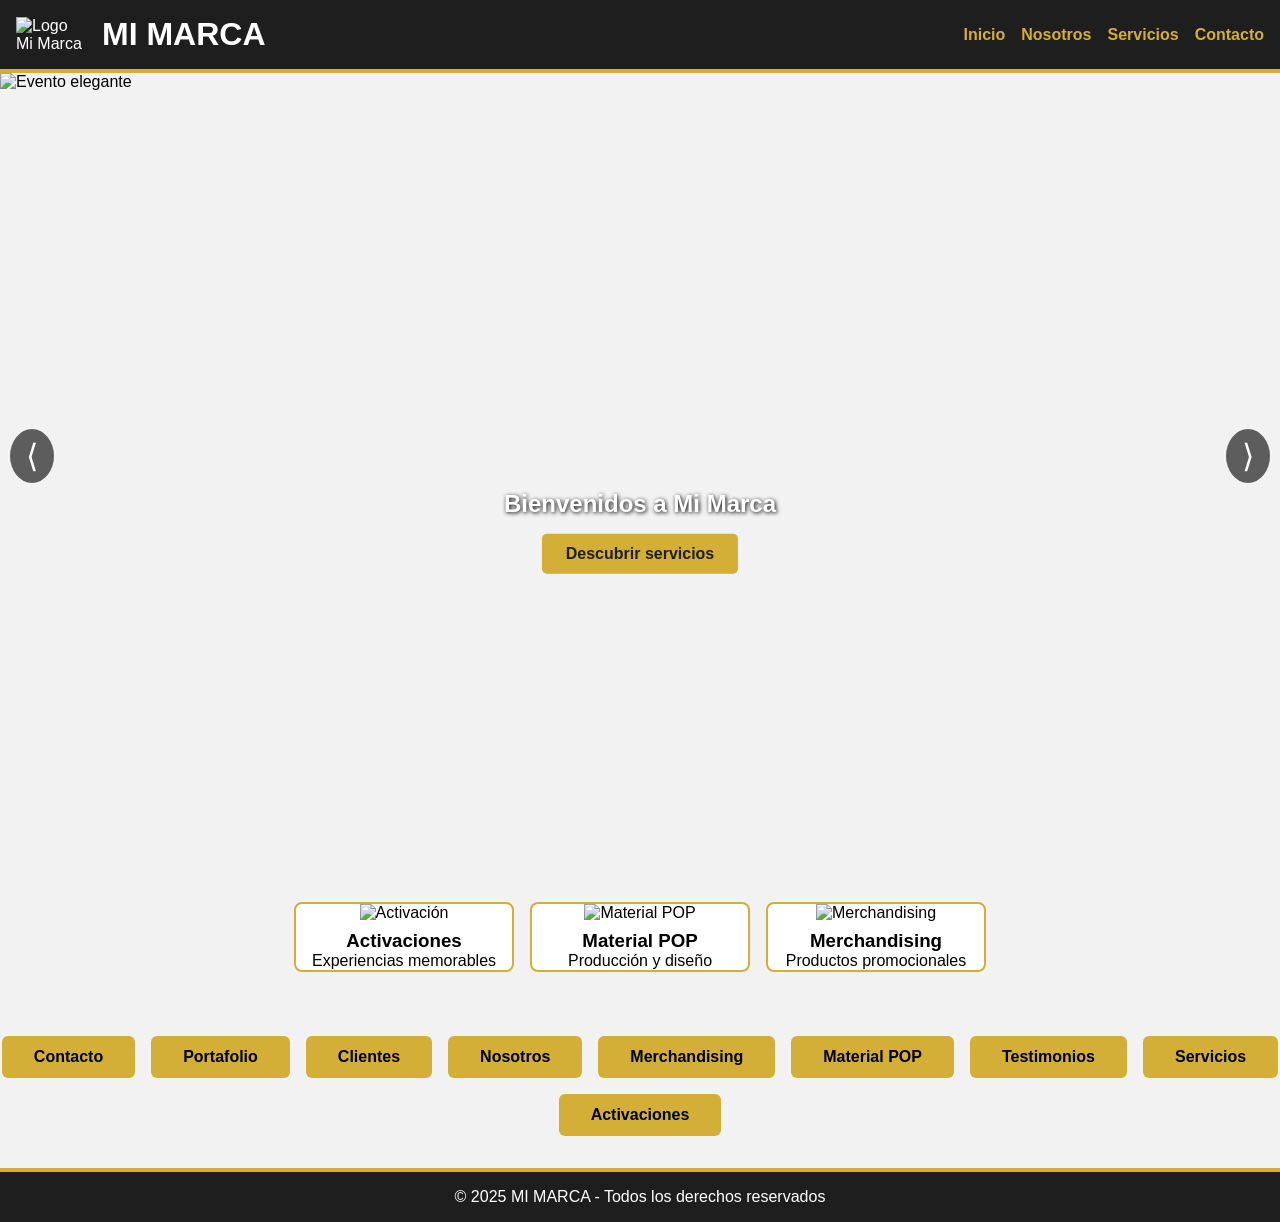
==== index.html @ 252ac0ea "Agregar index en la raiz para GitHub Pages" ====
<!DOCTYPE html>
<html lang="es">
<head>
    <meta charset="UTF-8" />
    <meta name="viewport" content="width=device-width, initial-scale=1.0"/>
    <title>Inicio - MI MARCA</title>
    <link rel="stylesheet" href="../css/index.css">
</head>
<body>
    <header>
        <div class="logo">
            <img src="../imagenes/Logo.jpg" alt="Logo Mi Marca" class="logo-img">
            <h1>MI MARCA</h1>
        </div>
        <nav>
            <ul>
                <li><a href="index.html">Inicio</a></li>
                <li><a href="nosotros.html">Nosotros</a></li>
                <li><a href="servicios.html">Servicios</a></li>
                <li><a href="contacto.html">Contacto</a></li>
            </ul>
        </nav>
    </header>
    <main id="inicio">

    <section class="carousel">

        <button class="carousel-btn btn-prev">⟨</button>

        <div class="carousel-track">
            <section class="hero">
                <img src="../imagenes/Slide-1.jpg" alt="Evento elegante">
                <div class="hero-content">
                    <h2>Bienvenidos a Mi Marca</h2>
                    <button onclick="window.location.href='servicios.html'">
                        Descubrir servicios
                    </button>
                </div>
            </section>
            <section class="hero">
                <img src="../imagenes/Slide-2.jpg" alt="Evento corporativo">
                <div class="hero-content">
                    <h2>Activaciones Premium</h2>
                    <button onclick="window.location.href='activaciones.html'">
                        Ver activaciones
                    </button>
                </div>
            </section>

        </div>

        <button class="carousel-btn btn-next">⟩</button>

    </section>
    <section id="servicios" class="centrado">
        <div style="display: flex; flex-wrap: wrap; justify-content: center; gap: 1rem; margin: 2rem;">

            <div class="card">
                <img src="../imagenes/Activaciones.jpg" alt="Activación">
                <h3>Activaciones</h3>
                <p>Experiencias memorables</p>
            </div>

            <div class="card">
                <img src="../imagenes/Material-pop.jpg" alt="Material POP">
                <h3>Material POP</h3>
                <p>Producción y diseño</p>
            </div>

            <div class="card">
                <img src="../imagenes/Merchandising.jpg" alt="Merchandising">
                <h3>Merchandising</h3>
                <p>Productos promocionales</p>
            </div>

        </div>
    </section>
    <div class="centrado botones-navegacion">
            <label class="btn-label" onclick="window.location.href='contacto.html'">Contacto</label>
            <label class="btn-label" onclick="window.location.href='portafolio.html'">Portafolio</label>
            <label class="btn-label" onclick="window.location.href='clientes.html'">Clientes</label>
            <label class="btn-label" onclick="window.location.href='nosotros.html'">Nosotros</label>
            <label class="btn-label" onclick="window.location.href='merchandising.html'">Merchandising</label>
            <label class="btn-label" onclick="window.location.href='material-pop.html'">Material POP</label>
            <label class="btn-label" onclick="window.location.href='testimonio.html'">Testimonios</label>
            <label class="btn-label" onclick="window.location.href='servicios.html'">Servicios</label>
            <label class="btn-label" onclick="window.location.href='activaciones.html'">Activaciones</label>
    </div>

    </main>

    <footer id="contacto">
        <p>© 2025 MI MARCA - Todos los derechos reservados</p>
    </footer>

    <script src="../javascript/index.js"></script>
</body>
</html>
---- css/index.css ----
* {
  box-sizing: border-box;
  font-family: 'Open Sans', sans-serif;
  margin: 0;
  padding: 0;
}

body {
  background-color: #f2f2f2;
}

header {
  background-color: #1e1e1e;
  color: white;
  padding: 1rem;
  display: flex;
  justify-content: space-between;
  align-items: center;
  flex-wrap: wrap;
  border-bottom: 4px solid #d4af37; /* dorado */
}

header .logo {
  display: flex;
  align-items: center;
  gap: 1rem;
}

header nav ul {
  list-style: none;
  display: flex;
  gap: 1rem;
}

header nav a {
  color: #d4af37;
  text-decoration: none;
  font-weight: bold;
}

.carousel {
  position: relative;
  overflow: hidden;
  height: 85vh;
  width: 100vw;
}

.carousel-track {
  display: flex;
  height: 100%;
  width: 100%;
  transition: transform 0.8s ease-in-out;
}

.hero {
  min-width: 100vw;
  height: 100%;
  position: relative;
}

.hero img {
  width: 100%;
  height: 100%;
  object-fit: cover;
}

.carousel-btn {
  position: absolute;
  top: 50%;
  transform: translateY(-50%);
  z-index: 100;
  background-color: rgba(30, 30, 30, 0.7);
  color: white;
  border: none;
  font-size: 2rem;
  padding: 0.5rem 1rem;
  cursor: pointer;
  border-radius: 50%;
}

.btn-prev { left: 10px; }
.btn-next { right: 10px; }

.hero-content {
  position: absolute;
  top: 60%;
  left: 50%;
  transform: translate(-50%, -50%);
  text-align: center;
}

.hero-content h2 {
  margin-bottom: 1rem;
  color: white;
  text-shadow: 1px 1px 4px #000;
}

.hero-content button {
  background-color: #d4af37;
  color: #1e1e1e;
  border: none;
  padding: 0.7rem 1.5rem;
  font-size: 1rem;
  border-radius: 5px;
  cursor: pointer;
  font-weight: bold;
}

.hero-content button:hover {
  background-color: #b9902f;
}

.centrado {
  display: flex;
  justify-content: center;
  flex-wrap: wrap;
  gap: 1rem;
  margin: 2rem 0;
}

.card {
  width: 220px;
  background-color: #fff;
  border-radius: 8px;
  border: 2px solid #d4af37;
  overflow: hidden;
  text-align: center;
  transition: transform 0.3s;
}

.card img {
  width: 100%;
  height: 170px;
  object-fit: cover;
}

.card h3 {
  margin-top: 0.5rem;
  font-weight: bold;
}

.card:hover {
  transform: scale(1.05);
}
.btn-label {
  background-color: #d4af37;
  color: black;
  padding: 0.75rem 2rem;
  border-radius: 6px;
  cursor: pointer;
  font-weight: bold;
  transition: 0.3s;
}

.btn-label:hover {
  background-color: #b9902f;
}
footer {
  background-color: #1e1e1e;
  color: white;
  text-align: center;
  padding: 1rem;
  border-top: 4px solid #d4af37;
}

.logo-img {
  width: 70px;
}
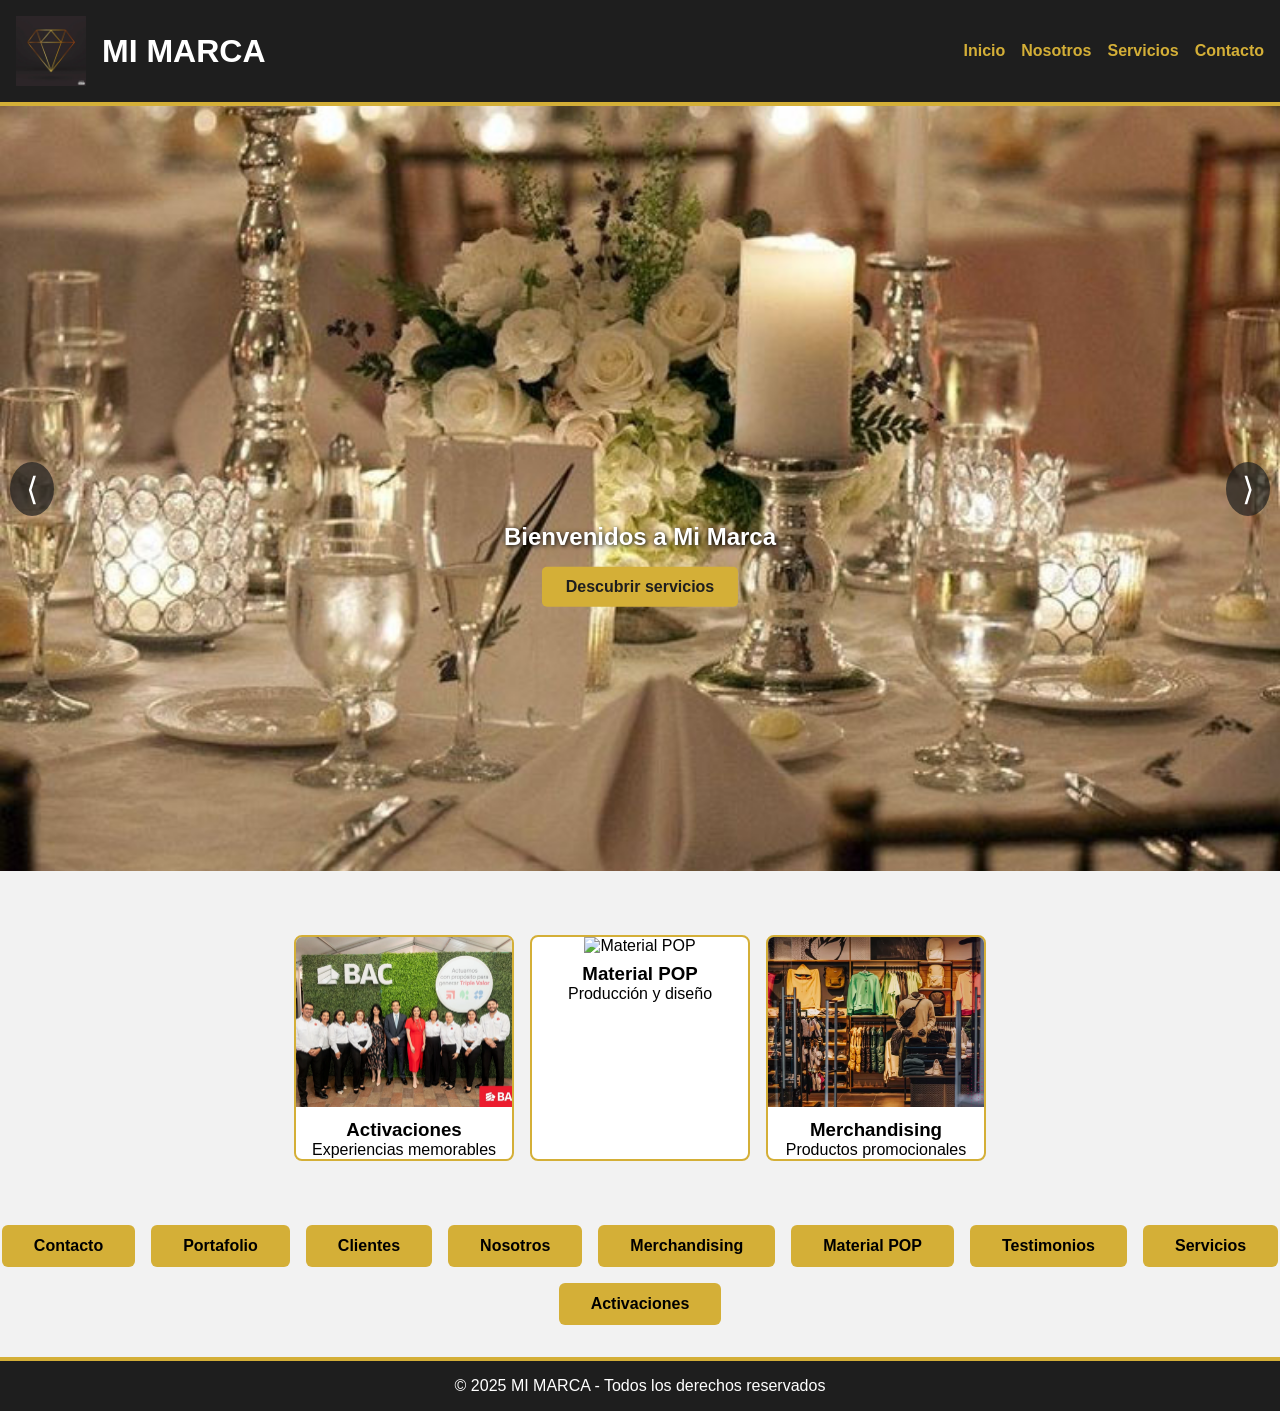
==== commit 8a09b9d5: "Reemplazo completo del proyecto" ====
--- a/index.html
+++ b/index.html
@@ -4,12 +4,12 @@
     <meta charset="UTF-8" />
     <meta name="viewport" content="width=device-width, initial-scale=1.0"/>
     <title>Inicio - MI MARCA</title>
-    <link rel="stylesheet" href="../css/index.css">
+    <link rel="stylesheet" href="index.css">
 </head>
 <body>
     <header>
         <div class="logo">
-            <img src="../imagenes/Logo.jpg" alt="Logo Mi Marca" class="logo-img">
+            <img src="Logo.jpg" alt="Logo Mi Marca" class="logo-img">
             <h1>MI MARCA</h1>
         </div>
         <nav>
@@ -29,7 +29,7 @@
 
         <div class="carousel-track">
             <section class="hero">
-                <img src="../imagenes/Slide-1.jpg" alt="Evento elegante">
+                <img src="Slide-1.jpg" alt="Evento elegante">
                 <div class="hero-content">
                     <h2>Bienvenidos a Mi Marca</h2>
                     <button onclick="window.location.href='servicios.html'">
@@ -38,7 +38,7 @@
                 </div>
             </section>
             <section class="hero">
-                <img src="../imagenes/Slide-2.jpg" alt="Evento corporativo">
+                <img src="Slide-2.jpg" alt="Evento corporativo">
                 <div class="hero-content">
                     <h2>Activaciones Premium</h2>
                     <button onclick="window.location.href='activaciones.html'">
@@ -56,19 +56,19 @@
         <div style="display: flex; flex-wrap: wrap; justify-content: center; gap: 1rem; margin: 2rem;">
 
             <div class="card">
-                <img src="../imagenes/Activaciones.jpg" alt="Activación">
+                <img src="Activaciones.jpg" alt="Activación">
                 <h3>Activaciones</h3>
                 <p>Experiencias memorables</p>
             </div>
 
             <div class="card">
-                <img src="../imagenes/Material-pop.jpg" alt="Material POP">
+                <img src="Material-pop.jpg" alt="Material POP">
                 <h3>Material POP</h3>
                 <p>Producción y diseño</p>
             </div>
 
             <div class="card">
-                <img src="../imagenes/Merchandising.jpg" alt="Merchandising">
+                <img src="Merchandising.jpg" alt="Merchandising">
                 <h3>Merchandising</h3>
                 <p>Productos promocionales</p>
             </div>
@@ -93,6 +93,6 @@
         <p>© 2025 MI MARCA - Todos los derechos reservados</p>
     </footer>
 
-    <script src="../javascript/index.js"></script>
+    <script src="index.js"></script>
 </body>
 </html>
--- a/index.css
+++ b/index.css
@@ -0,0 +1,168 @@
+* {
+  box-sizing: border-box;
+  font-family: 'Open Sans', sans-serif;
+  margin: 0;
+  padding: 0;
+}
+
+body {
+  background-color: #f2f2f2;
+}
+
+header {
+  background-color: #1e1e1e;
+  color: white;
+  padding: 1rem;
+  display: flex;
+  justify-content: space-between;
+  align-items: center;
+  flex-wrap: wrap;
+  border-bottom: 4px solid #d4af37; /* dorado */
+}
+
+header .logo {
+  display: flex;
+  align-items: center;
+  gap: 1rem;
+}
+
+header nav ul {
+  list-style: none;
+  display: flex;
+  gap: 1rem;
+}
+
+header nav a {
+  color: #d4af37;
+  text-decoration: none;
+  font-weight: bold;
+}
+
+.carousel {
+  position: relative;
+  overflow: hidden;
+  height: 85vh;
+  width: 100vw;
+}
+
+.carousel-track {
+  display: flex;
+  height: 100%;
+  width: 100%;
+  transition: transform 0.8s ease-in-out;
+}
+
+.hero {
+  min-width: 100vw;
+  height: 100%;
+  position: relative;
+}
+
+.hero img {
+  width: 100%;
+  height: 100%;
+  object-fit: cover;
+}
+
+.carousel-btn {
+  position: absolute;
+  top: 50%;
+  transform: translateY(-50%);
+  z-index: 100;
+  background-color: rgba(30, 30, 30, 0.7);
+  color: white;
+  border: none;
+  font-size: 2rem;
+  padding: 0.5rem 1rem;
+  cursor: pointer;
+  border-radius: 50%;
+}
+
+.btn-prev { left: 10px; }
+.btn-next { right: 10px; }
+
+.hero-content {
+  position: absolute;
+  top: 60%;
+  left: 50%;
+  transform: translate(-50%, -50%);
+  text-align: center;
+}
+
+.hero-content h2 {
+  margin-bottom: 1rem;
+  color: white;
+  text-shadow: 1px 1px 4px #000;
+}
+
+.hero-content button {
+  background-color: #d4af37;
+  color: #1e1e1e;
+  border: none;
+  padding: 0.7rem 1.5rem;
+  font-size: 1rem;
+  border-radius: 5px;
+  cursor: pointer;
+  font-weight: bold;
+}
+
+.hero-content button:hover {
+  background-color: #b9902f;
+}
+
+.centrado {
+  display: flex;
+  justify-content: center;
+  flex-wrap: wrap;
+  gap: 1rem;
+  margin: 2rem 0;
+}
+
+.card {
+  width: 220px;
+  background-color: #fff;
+  border-radius: 8px;
+  border: 2px solid #d4af37;
+  overflow: hidden;
+  text-align: center;
+  transition: transform 0.3s;
+}
+
+.card img {
+  width: 100%;
+  height: 170px;
+  object-fit: cover;
+}
+
+.card h3 {
+  margin-top: 0.5rem;
+  font-weight: bold;
+}
+
+.card:hover {
+  transform: scale(1.05);
+}
+.btn-label {
+  background-color: #d4af37;
+  color: black;
+  padding: 0.75rem 2rem;
+  border-radius: 6px;
+  cursor: pointer;
+  font-weight: bold;
+  transition: 0.3s;
+}
+
+.btn-label:hover {
+  background-color: #b9902f;
+}
+footer {
+  background-color: #1e1e1e;
+  color: white;
+  text-align: center;
+  padding: 1rem;
+  border-top: 4px solid #d4af37;
+}
+
+.logo-img {
+  width: 70px;
+}
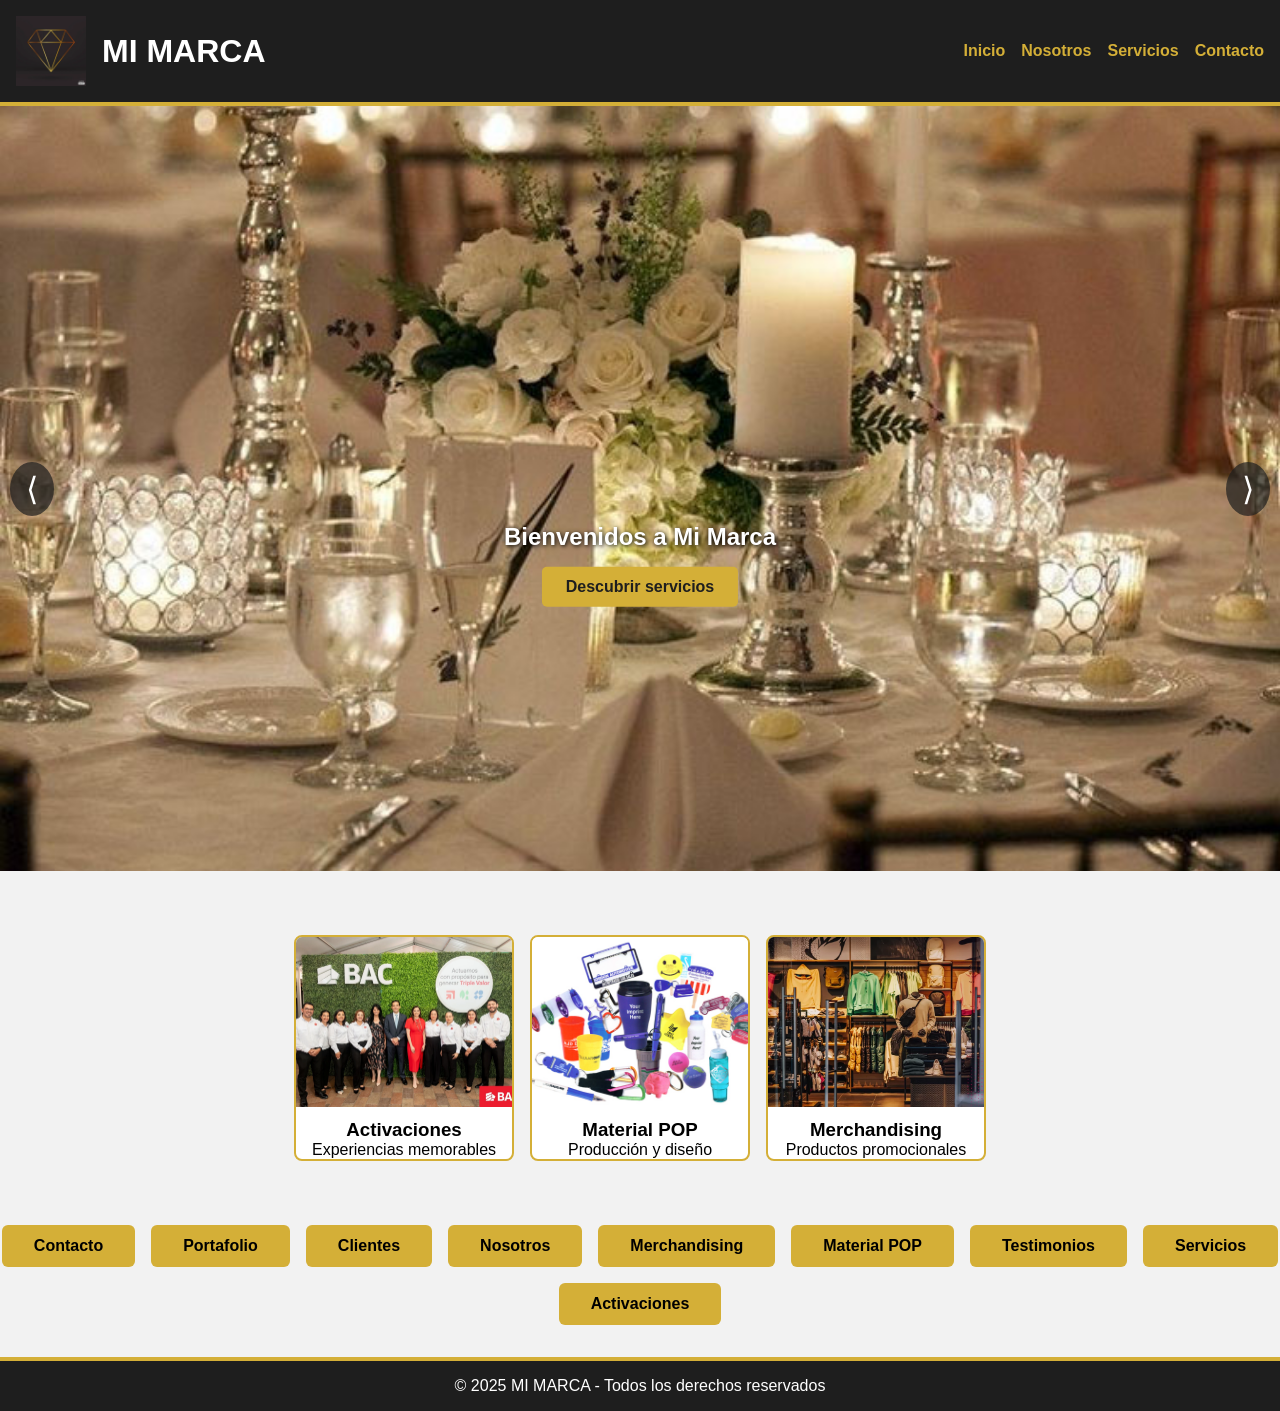
==== commit 3190171a: "Actualización del index.html" ====
--- a/index.html
+++ b/index.html
@@ -62,7 +62,7 @@
             </div>
 
             <div class="card">
-                <img src="Material-pop.jpg" alt="Material POP">
+                <img src="Material-Pop.jpg" alt="Material POP">
                 <h3>Material POP</h3>
                 <p>Producción y diseño</p>
             </div>
